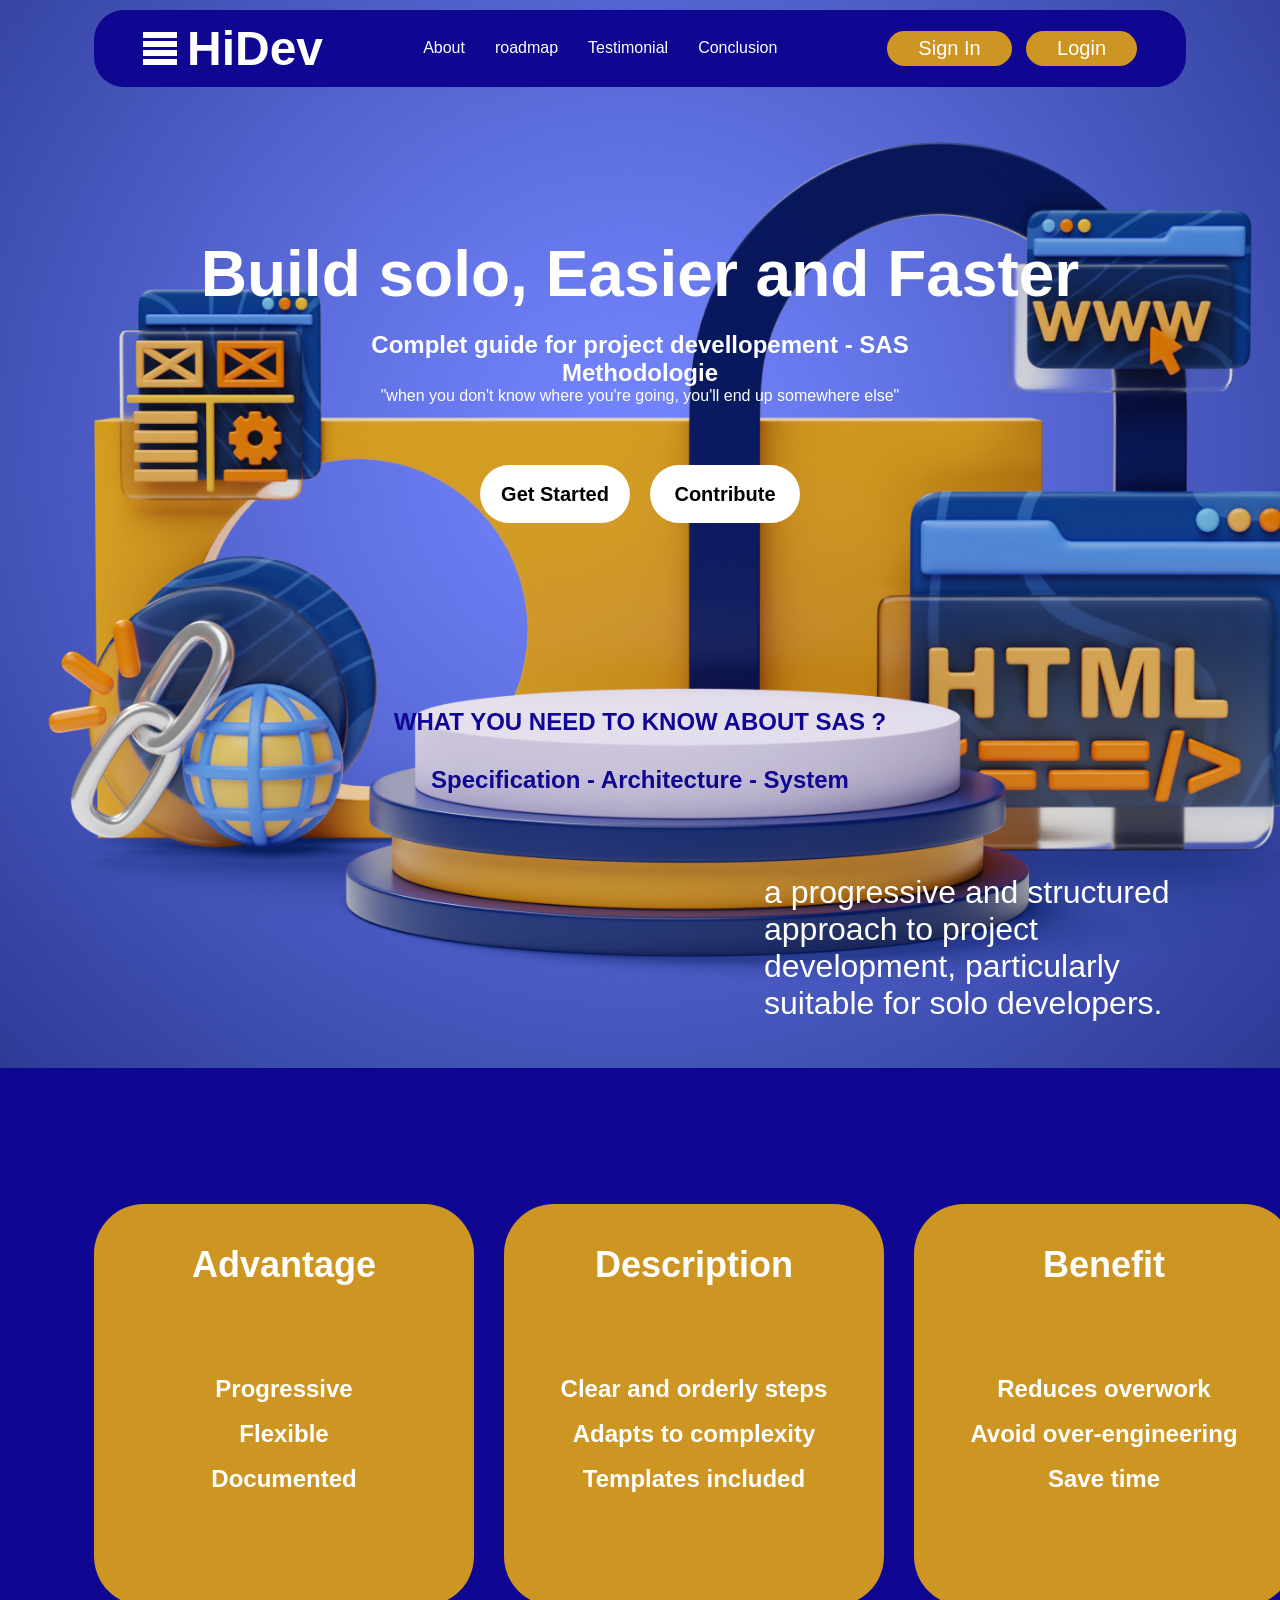
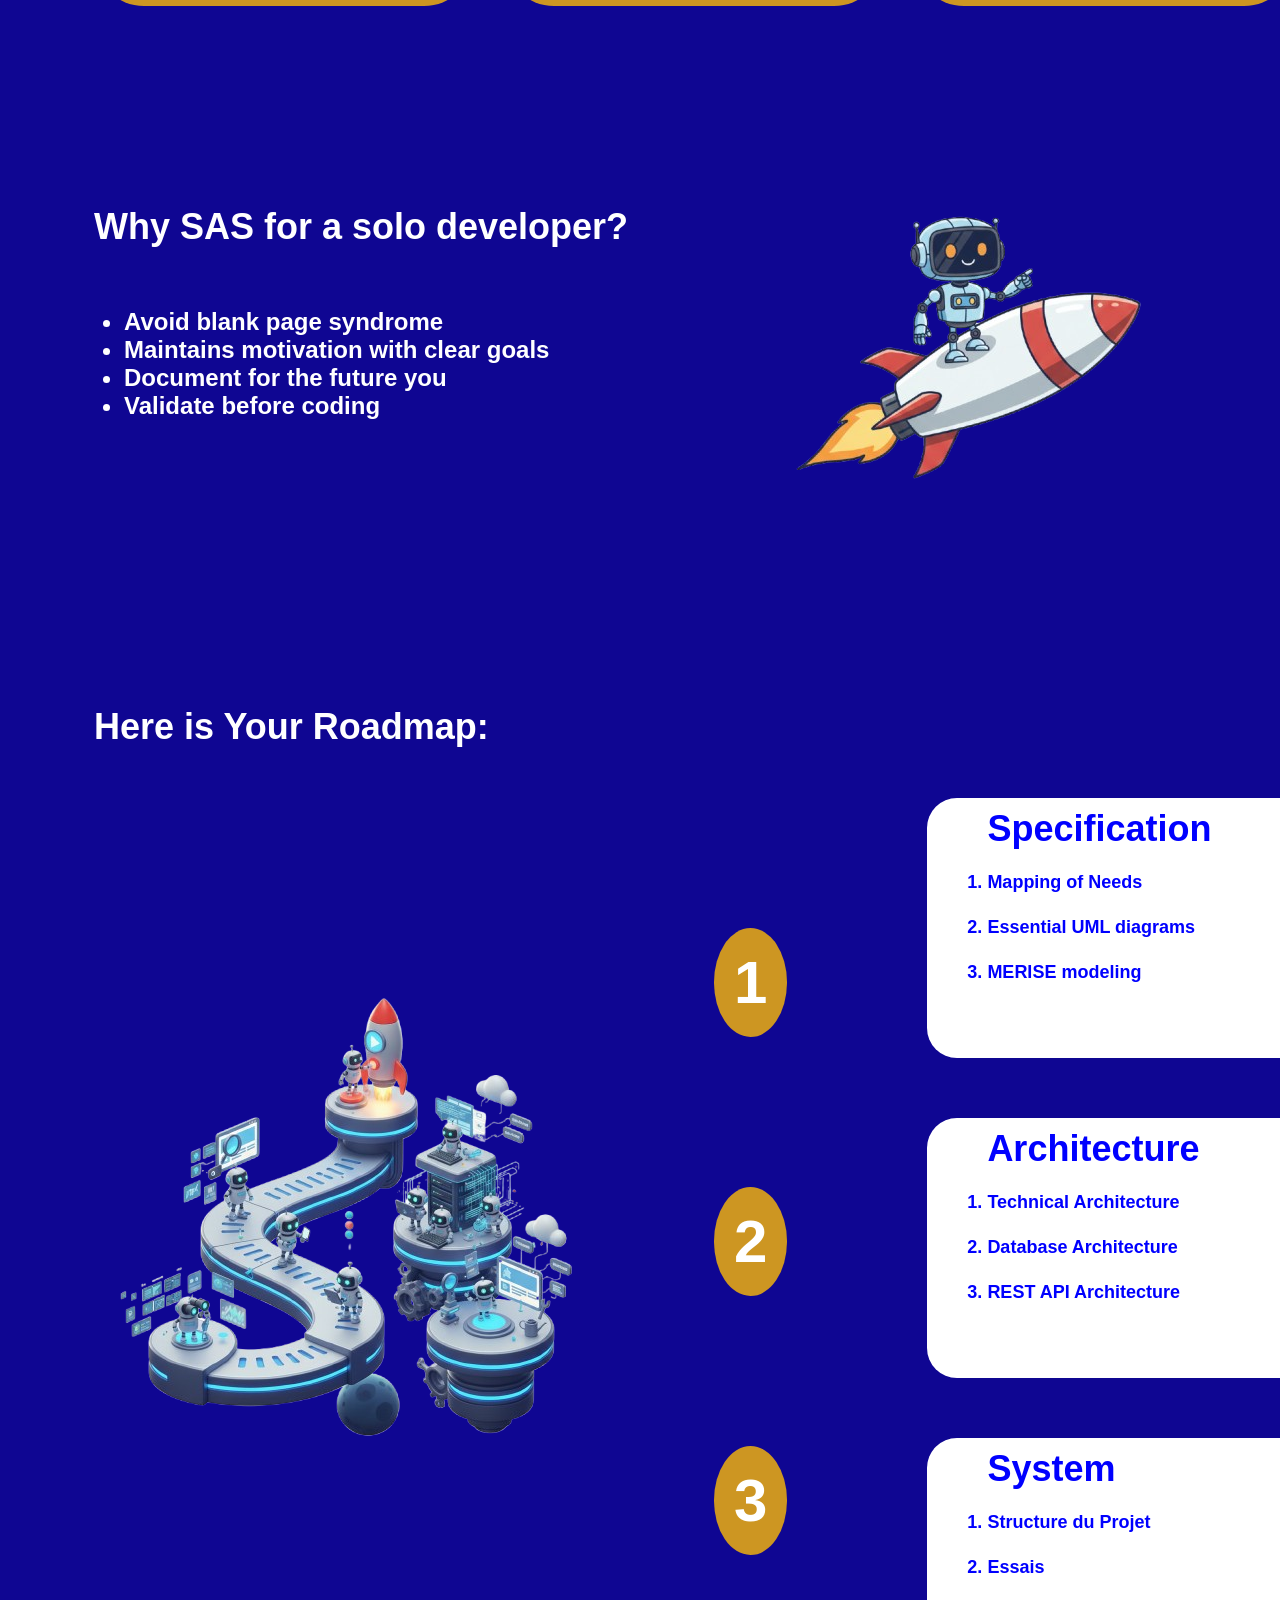
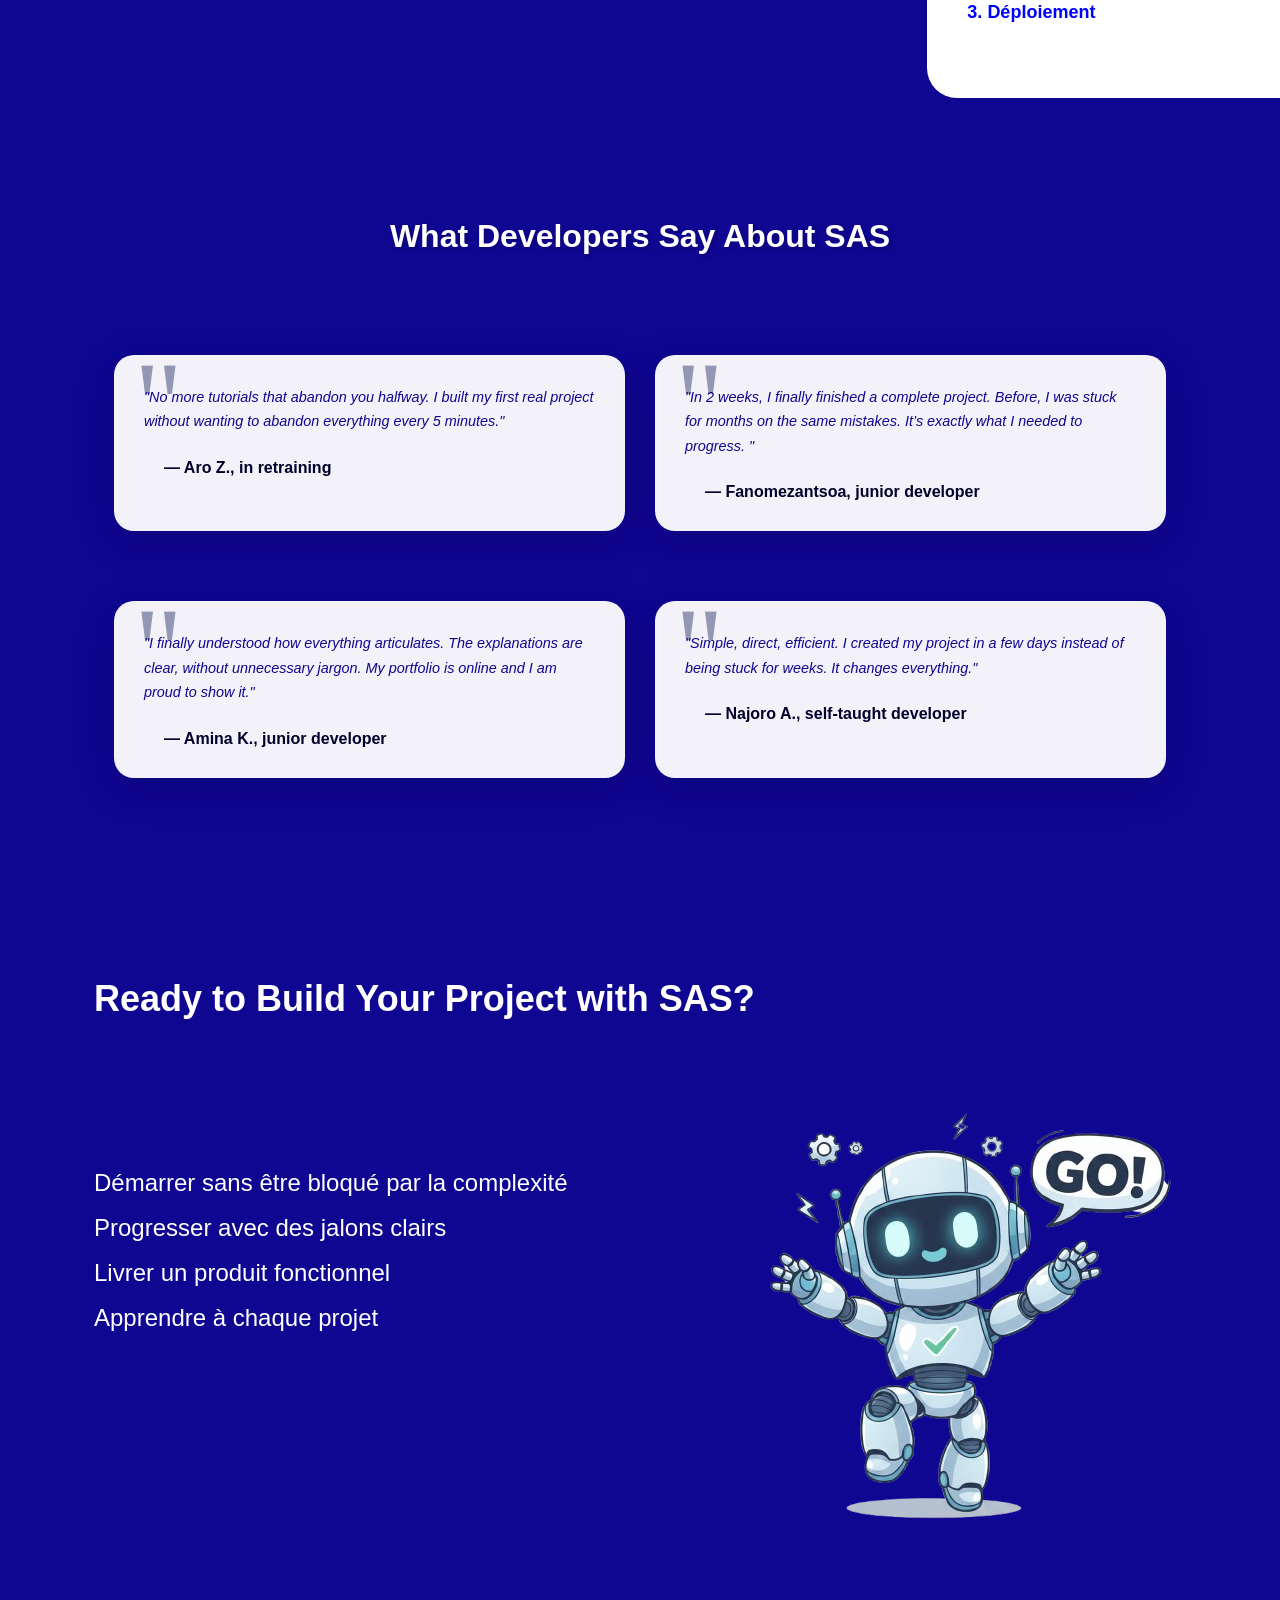
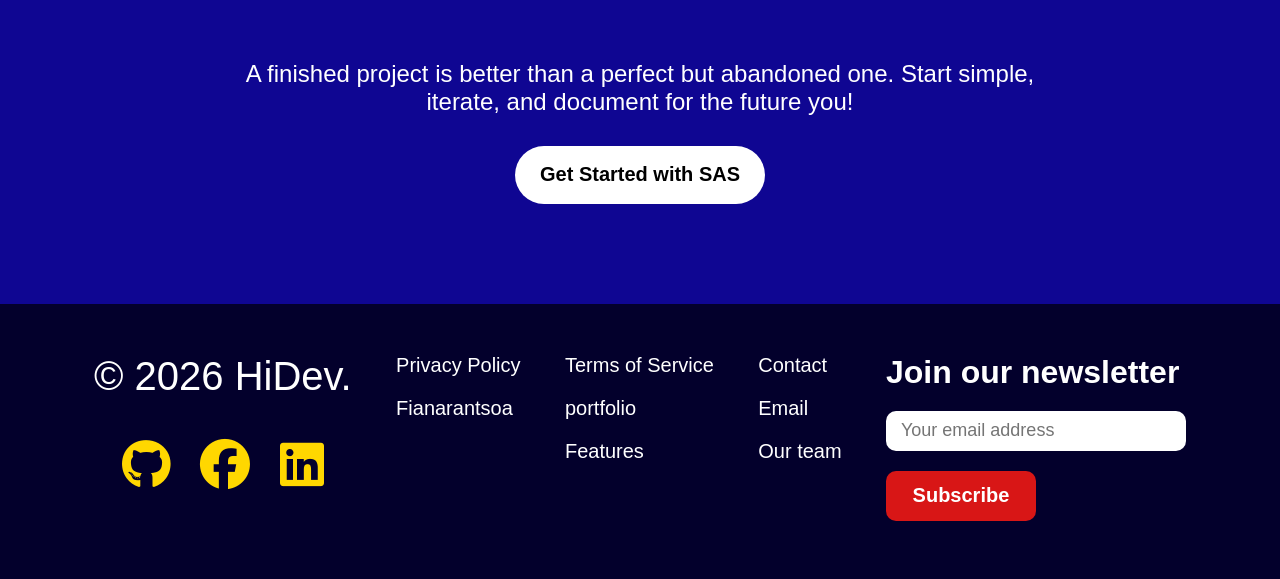
==== index.html @ 97b7d550 "Premier commit landingPage" ====
<!DOCTYPE html>
<html lang="en">
<head>
    <meta charset="UTF-8">
    <meta name="viewport" content="width=device-width, initial-scale=1.0">
    <title>SAS</title>
    <link rel="stylesheet" href="style.css">
    <link rel="stylesheet" href="https://cdnjs.cloudflare.com/ajax/libs/font-awesome/6.4.0/css/all.min.css">
</head>
<body>
    
    <div id="container">
        <img src="11349654.jpg" class="hero-bg-image">
        <header>
            <a href="#">
                <div class="logo">
                    <div class="barres">
                        <div></div><!-- 4 barres before logo-->
                        <div></div><!-- 4 barres before logo-->
                        <div></div><!-- 4 barres before logo-->
                        <div></div><!-- 4 barres before logo-->
                    </div>
                    <h1>HiDev</h1>
                </div>
            </a>
            <nav>
                <ul>
                    <li><a href="#">About</a></li>
                    <li><a href="#">roadmap</a></li>
                    <li><a href="#">Testimonial</a></li>
                    <li><a href="#">Conclusion</a></li>
                </ul>
            </nav>
            <div >
                <button>Sign In</button>
                <button id="login">Login</button>
            </div>
        </header>

        <div class="loginForm">
            <form action="" class="form">
                <input type="text" placeholder="Name">
                <input type="email" placeholder="Email">
                <input type="password" placeholder="Password">
                <button>submit</button>
            </form>
        </div>

        <section class="hero">
            <h1 class="hero-title">Build solo, Easier and Faster</h1>
            <h2 class="subtitle">Complet guide for project devellopement - SAS Methodologie </h2>
            <p>"when you don't know where you're going, you'll end up somewhere else"</p>
            <div class="herobtn">
                <button class="cta-button">Get Started</button>
                <button class="cta-button">Contribute</button>
            </div>
        </section>

        <article>
            <h2>WHAT YOU NEED TO KNOW ABOUT SAS ?</h2>
            <h3>
                Specification - Architecture - System
            </h3>
            <p>
                a progressive and structured approach to project development, particularly suitable for solo developers.
            </p>
        </article>

        <div class="section">
            <div class="cards">
                <div class="card hover">
                    <h3>Advantage</h3>
                    <ul>
                        <li>Progressive</li>
                        <li>Flexible</li>
                        <li>Documented</li>
                    </ul>
                </div>
                <div class="card hover">
                    <h3>Description</h3>
                    <ul>
                        <li>Clear and orderly steps</li>
                        <li>Adapts to complexity</li>
                        <li>Templates included</li>
                    </ul>
                </div>
                <div class="card hover">
                    <h3>Benefit</h3>
                    <ul>
                        <li>Reduces overwork</li>
                        <li>Avoid over-engineering</li>
                        <li>Save time</li>
                    </ul>
                </div>
            </div>
        </div>

        <div class="advantages">
            <section class="left">
                <h1>Why SAS for a solo developer?</h1>
                <ul>
                    <li>Avoid blank page syndrome</li>
                    <li>Maintains motivation with clear goals</li>
                    <li>Document for the future you</li>
                    <li>Validate before coding</li>
                </ul>
            </section>
            <img   src="image-removebg-preview(1).png" alt="working robots">
        </div>

        <div class="roadmap">
            <h1>Here is Your Roadmap:</h1>

            <div class="gridContainer">
                <img src="image-removebg-preview.png" alt="micile robots">
                <div class="level">
                    <div class="step">
                        <h2>1</h2>
                    </div>
                    <div class="step">
                        <h2>2</h2>
                    </div>
                    <div class="step">
                        <h2>3</h2>
                    </div>
                </div>
                <div class="cards">
                    <div class="card hover">
                        <h3> Specification</h3>
                        <ol>
                            <li>Mapping of Needs</li>
                            <li>Essential UML diagrams</li>
                            <li>MERISE modeling</li>
                        </ol>
                    </div>
                    <div class="card    hover">
                        <h3> Architecture</h3>
                        <ol>
                            <li>Technical Architecture</li>
                            <li>Database Architecture</li>
                            <li>REST API Architecture</li>
                        </ol>
                    </div>
                    <div class="card hover">
                        <h3> System</h3>
                        <ol>
                            <li>Structure du Projet</li>
                            <li>Essais</li>
                            <li>Déploiement</li>
                        </ol>
                    </div>
                </div>
            </div>
            
        </div>

        <div class="testimonials">
            <h1>What Developers Say About SAS</h1>
            <div class="cards">
                <div class="card ">
                    <p>"No more tutorials that abandon you halfway. I built my first real project without wanting to abandon everything every 5 minutes."</p>
                    <h3> — Aro Z., in retraining</h3>
                </div>
                <div class="card ">
                    <p>"In 2 weeks, I finally finished a complete project. Before, I was stuck for months on the same mistakes. It’s exactly what I needed to progress. "</p>
                    <h3>— Fanomezantsoa, junior developer</h3>
                </div>
                <div class="card">
                    <p>"I finally understood how everything articulates. The explanations are clear, without unnecessary jargon. My portfolio is online and I am proud to show it."</p>
                    <h3>— Amina K., junior developer</h3>
                </div>
                <div class="card">
                    <p>"Simple, direct, efficient. I created my project in a few days instead of being stuck for weeks. It changes everything."</p>
                    <h3>— Najoro A., self-taught developer</h3>
                </div>
            </div>
        </div>

        <div class="conclusion">
            <h1>Ready to Build Your Project with SAS?</h1>
            <div class="project">
                <ul>
                    <li>Démarrer sans être bloqué par la complexité</li>
                    <li>Progresser avec des jalons clairs</li>
                    <li>Livrer un produit fonctionnel</li>
                    <li>Apprendre à chaque projet</li>
                </ul>
                <img src="image-removebg-preview(2).png" alt="go! robots">
            </div>
        </div>

        <div class="cta">
            <p> A finished project is better than a perfect but abandoned one. Start simple, iterate, and document for the future you!</p>
            <button class="cta-button">Get Started with SAS</button>
        </div>
    </div>

    <footer>
        <div>
            <p>&copy; 2026 HiDev.</p>
            <div class="icon-container">
                <div class="icon-box">
                    <a href="https://github.com"><i class="fab fa-github"></i></a>
                </div>
                
                <div class="icon-box">
                    <a href="https://www.facebook.com"><i class="fab fa-facebook"></i></a>
                </div>
            
                <div class="icon-box">
                    <a href="https://www.linkedin.com"><i class="fab fa-linkedin"></i></a>
                </div>
            </div>
        </div>
        
        <nav>
            <ul>
                <li><a href="404.html">Privacy Policy</a></li>
                <li><a href="404.html">Fianarantsoa</a></li>
            </ul>
        </nav>

        <nav>
            <ul>
                <li><a href="404.html">Terms of Service</a></li>
                <li><a href="404.html">portfolio</a></li>
                <li><a href="404.html">Features</a></li>
            </ul>
        </nav>
        
        <nav>
            <ul>
                <li><a href="404.html">Contact</a></li>
                <li><a href="404.html">Email</a></li>
                <li><a href="404.html">Our team</a></li>
            </ul>
        </nav>

        
        <div class="footerbtn">
            <h1 class="newsletter">Join our newsletter</h1>
            <input type="email" placeholder="Your email address">
            <button class="cta-button">Subscribe</button>
        </div>
        

    </footer>

    <script src="script.js"></script>
    
</body>
</html>
---- style.css ----
*{
    margin: 0;
    padding: 0;
    box-sizing: border-box;
    
}

body{
    font-family: Arial, Helvetica, sans-serif;
    background-color: #0f0692;
    margin: 0;
    overflow-x: hidden; 
    width: 100%;
}

#container{
    position: relative; /* Indispensable pour que l'image se place par rapport à lui */
    padding: 0px 94px;
}

.hero-bg-image {
    position: absolute;
    left: -114px;
    top: -23px;
    width: 1600px;
    height: 1081px;
    z-index: -1;
    /* On s'assure que l'image ne bloque pas les clics sur le texte */
    pointer-events: none;
}

header{
    display: flex;
    justify-content: space-between;
    align-items: center;
    margin: 10px 0;
    padding: 11px 49px;
    background-color: #0f0692 ;
    border-radius: 30px;
}

header a{
    text-decoration: none;
}

header .logo{
    display: flex;
    align-items: center;
    gap: 10px;
    color: white;
    font-size: 24px;
    font-weight: bold;
}

/* 4 barres before logo */
header .barres{
    display: flex;
    flex-direction: column;
    gap: 3px;
}

header .barres div{
    width: 34px;
    height: 6px;
    background-color: white;
}

header nav ul{
    list-style: none;
    display: flex;
    gap: 30px;
}

header nav li a{
    text-decoration: none;
    color: white;
    font-size: 16px;
    transition: color 0.3s;
}

header nav li a::after{
    content: '';
    display: block;
    width: 0;
    height: 2px;
    background: #cd9622;
    transition: width .3s;
}

header nav li a:hover{
    color: #cd9622;
}

header nav li a:hover::after{
    width: 100%;
}

header button{
    padding: 6px 31px;
    margin-left: 10px;
    background-color: #cd9622;
    border: none;
    border-radius: 18px;
    color: white;
    font-size: 20px;
    cursor: pointer;
    transition: background-color 0.3s;
}

header button:hover{
    background-color: #b07c1e;
    transform: scale(1.1);
}

.loginForm {
    display: none;
    position: absolute;
    margin-left: 800px;
    width: 300px;
    height: 400px;
    background-color: rgba(0, 200, 255, 0.7);
    border-radius: 30px;
    padding: 30px;
}

.loginForm .form {
    display: flex;
    flex-direction: column;
    align-items: center;
    justify-content: center;
    gap: 30px;
}

.loginForm .form input{
    padding: 20px;
    font-size: 18px;
    border-radius: 30px;
    border: none;
}

.loginForm .form button {
    padding: 0px 15px;
    height: 50px;
    width: 150px;
    background-color: #d81616;
    border: none;
    border-radius: 10px;
    cursor: pointer;
    font-size: 20px;
    transition: background-color 0.3s;
    color: white;
    font-weight: bold;
}

.loginForm .form button:hover {
    background-color: #a91313;
    transform: scale(1.1);
}

section.hero{
    display: flex;
    flex-direction: column;
    align-items: center;
    margin-top: 150px;
    color: white;
}

section .hero-title{
    font-size: 64px;
}

section .subtitle{
    font-size: 24px;
    width: 600px;
    text-align: center;
    margin-top: 20px;
}

section .herobtn {
    display: flex;
    gap: 20px;
    margin-top: 60px;
}

section .cta-button {
    padding: 16px 15px;
    height: 58px;
    width: 150px;
    border: none;
    border-radius: 30px;
    cursor: pointer;
    font-size: 20px;
    transition: background-color 0.3s;
    background-color: #fff;
    color: black;
    font-weight: bold;
}

section .cta-button:hover {
    background-color: #0f0692;
    color: white;
    transform: scale(1.1);
}

article h2, article h3{
    color:#0f0692;
    font-size: 24px;
    text-align: center;
}

article h2{
    padding-top: 185px;
}

article h3{
    padding-top: 30px;
}

article p{
    position:absolute;
    font-size: 32px;
    padding-left: 670px;
    padding-top: 80px;
    padding-right: 94px;
    color: white;
}

.section .cards{
    display: grid;
    grid-template-columns: repeat(3, 1fr);
    gap: 30px;
    margin-top: 410px;
}

.section .card{
    background-color: #cd9622 ;
    border-radius: 50px;
    width: 380px;
    height: 402px;
    text-align: center;
}

.section .card h3{
    font-size: 36px;
    font-weight: bold;
    color: white;
    margin: 40px 0px 80px 0px;
}

.section .card ul {
    list-style: none;
    line-height: 45px;
    letter-spacing: 10%;
    font-size: 24px;
    color: white;
    font-weight: bold;
}

.advantages{
    display: flex;
    margin-top: 100px;
    margin-bottom: 100px;
}

.advantages .left{
    color: white;
    padding-top: 100px;
    width: 600px;
}

.advantages .left h1{
    font-size: 36px;
    margin-bottom: 60px;
}

.advantages .left ul{
    margin-left: 30px;
    /* line-height: 45px; */
    letter-spacing: 10%;
    font-size: 24px;
    font-weight: bold;
}

.advantages img{
    width: 500px;
    height: 500px;
}


.roadmap h1 {
    font-size: 36px;
    color: white;
}

.gridContainer{
    display: grid;
    grid-template-columns: repeat(4, 1fr);
    gap: 120px;
    margin-top: 30px;
}

.gridContainer img{
    width: 500px;
    height: 500px;
    margin-top: 200px;
}

.gridContainer .level {
    display: flex;
    flex-direction: column;
    align-items: center;
    color: white;
    font-size: 40px;
}

.gridContainer .level .step {
    margin-top: 150px;
    background-color: #cd9622;
    padding: 20px;
    border-radius: 50%;
}

.gridContainer .cards{
    display: flex;
    flex-direction: column;
    align-items: center;
    gap: 20px;
}

.gridContainer .cards .card {
    background-color: #fff;
    color: blue;
    letter-spacing: 10%;
    font-size: 18px;
    font-weight: bold;
    text-align: left;
    width: 400px;
    height: 260px;
    padding-left: 60px;
    padding-top: 10px;
    margin: 20px;
    border-radius: 30px;
}

.gridContainer .cards .card h3{
    font-size: 36px;
    margin-bottom: 10px;
}

.gridContainer .cards .card ol{
    line-height: 45px;
    letter-spacing: 10%;
}



.testimonials {
    max-width: 1500px;
    margin: 0 auto;
    color: white;
    padding: 100px 20px;
}

.testimonials h1 {
    text-align: center;
    font-size: 2rem;
    color: white;
    margin-bottom: 100px;
    text-shadow: 2px 2px 4px rgba(0, 0, 0, 0.2);
    animation: fadeInDown 0.8s ease;
}


.testimonials .cards {
    display: grid;
    grid-template-columns: repeat(2, 1fr);
    gap: 30px;
    animation: fadeInUp 0.8s ease 0.4s backwards;
    max-width: 1200px;
}

.testimonials .cards .card {
    background: rgba(255, 255, 255, 0.95);
    border-radius: 20px;
    padding: 30px;
    box-shadow: 0 10px 40px rgba(0, 0, 0, 0.15);
    transition: all 0.4s cubic-bezier(0.175, 0.885, 0.32, 1.275);
    position: relative;
    overflow: hidden;
}

.testimonials .cards .card::before {
    content: '"';
    position: absolute;
    top: -10px;
    left: 20px;
    font-size: 120px;
    color: rgba(2, 16, 78, 0.40);
    font-family: Georgia, serif;
    line-height: 1;
}

.testimonials .cards .card:hover {
    transform: translateY(-10px) scale(1.05);
    box-shadow: 0 20px 60px rgba(0, 0, 0, 0.25);
    background: #fff;
}

.hover:hover {
    transform: translateY(-10px) scale(1.05);
    box-shadow: 0 20px 60px rgba(0, 0, 0, 0.25);
}

.testimonials .cards .card p {
    font-size: 0.90rem;
    line-height: 1.7;
    color: #0f0692;
    margin-bottom: 25px;
    position: relative;
    z-index: 1;
    font-style: italic;
}

.testimonials .cards .card h3 {
    font-size: 1rem;
    color: #03002c;
    font-weight: 600;
    padding-left: 20px;
}



/* Effet de décalage pour les cartes */
.testimonials .cards .card:nth-child(1),
.testimonials .cards .card:nth-child(2) {
    animation: slideInLeft 0.6s ease 0.5s backwards;
}

.testimonials .cards .card:nth-child(3),
.testimonials .cards .card:nth-child(4) {
    animation: slideInLeft 0.6s ease 0.7s backwards;
    margin-top: 40px;
}


.conclusion{
    margin-top: 100px;
    margin-bottom: 100px;
}

.conclusion h1{
    font-size: 36px;
    color: white;
}

.conclusion .project{
    display: flex;
    gap: 50px;
    margin-top: 40px;
}

.conclusion .project ul {
    width: 600px;
    line-height: 45px;
    letter-spacing: 10%;
    font-size: 24px;
    color: white;
    list-style-type: none;
    padding-top: 100px;
}


.conclusion .project img{
    width: 500px;
    height: 500px;
}

.cta {
    width: 100%;
    display: flex;
    flex-direction: column;
    align-items: center;
    justify-content: center;
    margin-bottom: 100px;
}

.cta p{
    font-size: 24px;
    width: 800px;
    color: white;
    text-align: center;
}

.cta .cta-button{
    margin-top: 30px;
    padding: 16px 15px;
    height: 58px;
    width: 250px;
    border: none;
    border-radius: 30px;
    cursor: pointer;
    font-size: 20px;
    transition: background-color 0.3s;
    background-color: #fff;
    color:#000;
    font-weight: bold;
}

.cta .cta-button:hover {
    transform: scale(1.1);
}


footer{
    background-color: #03002c ;
    padding: 50px 94px;
    color: white;
    display: flex;
    justify-content: space-between;
}

footer p{
    font-size: 40px;
}

.icon-container {
    padding: 40px 0;
    display: flex;
    gap: 30px;
    flex-wrap: wrap;
    justify-content: center;
}

.icon-box {
    text-align: center;
}

.icon-box i {
    color: #FFD700;
    font-size: 50px;
    transition: transform 0.3s ease;
}

.icon-box i:hover {
    transform: scale(1.2);
}


footer nav ul{
    list-style: none;
}

footer nav ul li{
    margin-bottom: 20px;
}

footer nav ul li a{
    text-decoration: none;
    color: white;
    font-size: 20px;
    transition: color 0.3s;
}
footer .footerbtn{
    display: flex;
    flex-direction: column;
    gap: 20px;
}

footer .footerbtn input{
    padding: 16px 15px;
    height: 40px;
    width: 300px;
    border-radius: 10px;
    border: none;
    font-size: 18px;
}

footer .footerbtn input:hover{
    box-shadow: 0 0 5px #cd9622;
}

footer .footerbtn button{
    padding: 0px 15px;
    height: 50px;
    width: 150px;
    background-color: #d81616;
    border: none;
    border-radius: 10px;
    cursor: pointer;
    font-size: 20px;
    transition: background-color 0.3s;
    color: white;
    font-weight: bold;
}

footer .footerbtn button:hover{
    background-color: #a91313;
    transform: scale(1.1);
}



@keyframes fadeInDown {
    from {
        opacity: 0;
        transform: translateY(-30px);
    }
    to {
        opacity: 1;
        transform: translateY(0);
    }
}

@keyframes fadeInUp {
    from {
        opacity: 0;
        transform: translateY(30px);
    }
    to {
        opacity: 1;
        transform: translateY(0);
    }
}

@keyframes slideInLeft {
    from {
        opacity: 0;
        transform: translateX(-50px);
    }
    to {
        opacity: 1;
        transform: translateX(0);
    }
}

/* Responsive */
@media (max-width: 768px) {
    .testimonials h1 {
        font-size: 2rem;
    }

    .subtitle {
        font-size: 1rem;
        margin-bottom: 40px;
    }

    .cards {
        grid-template-columns: 1fr;
        gap: 20px;
    }

    .card {
        padding: 25px;
    }
}
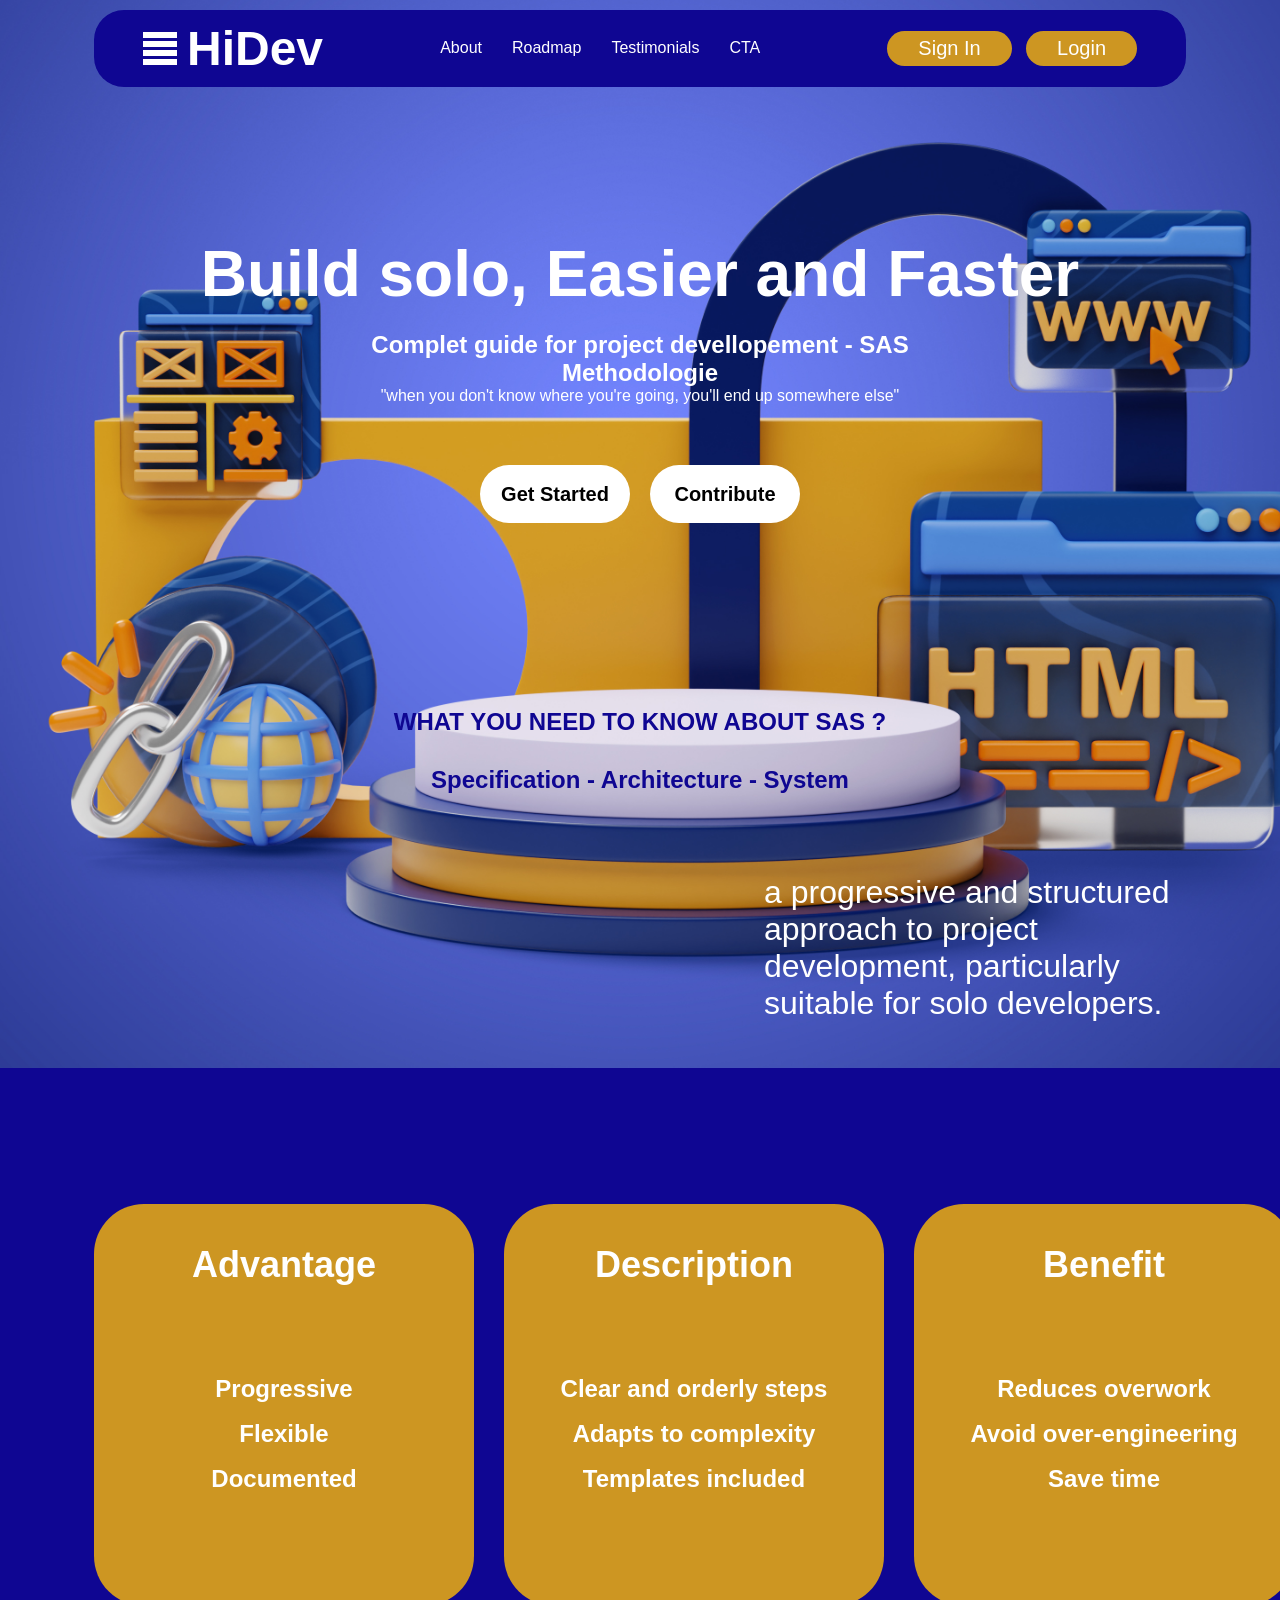
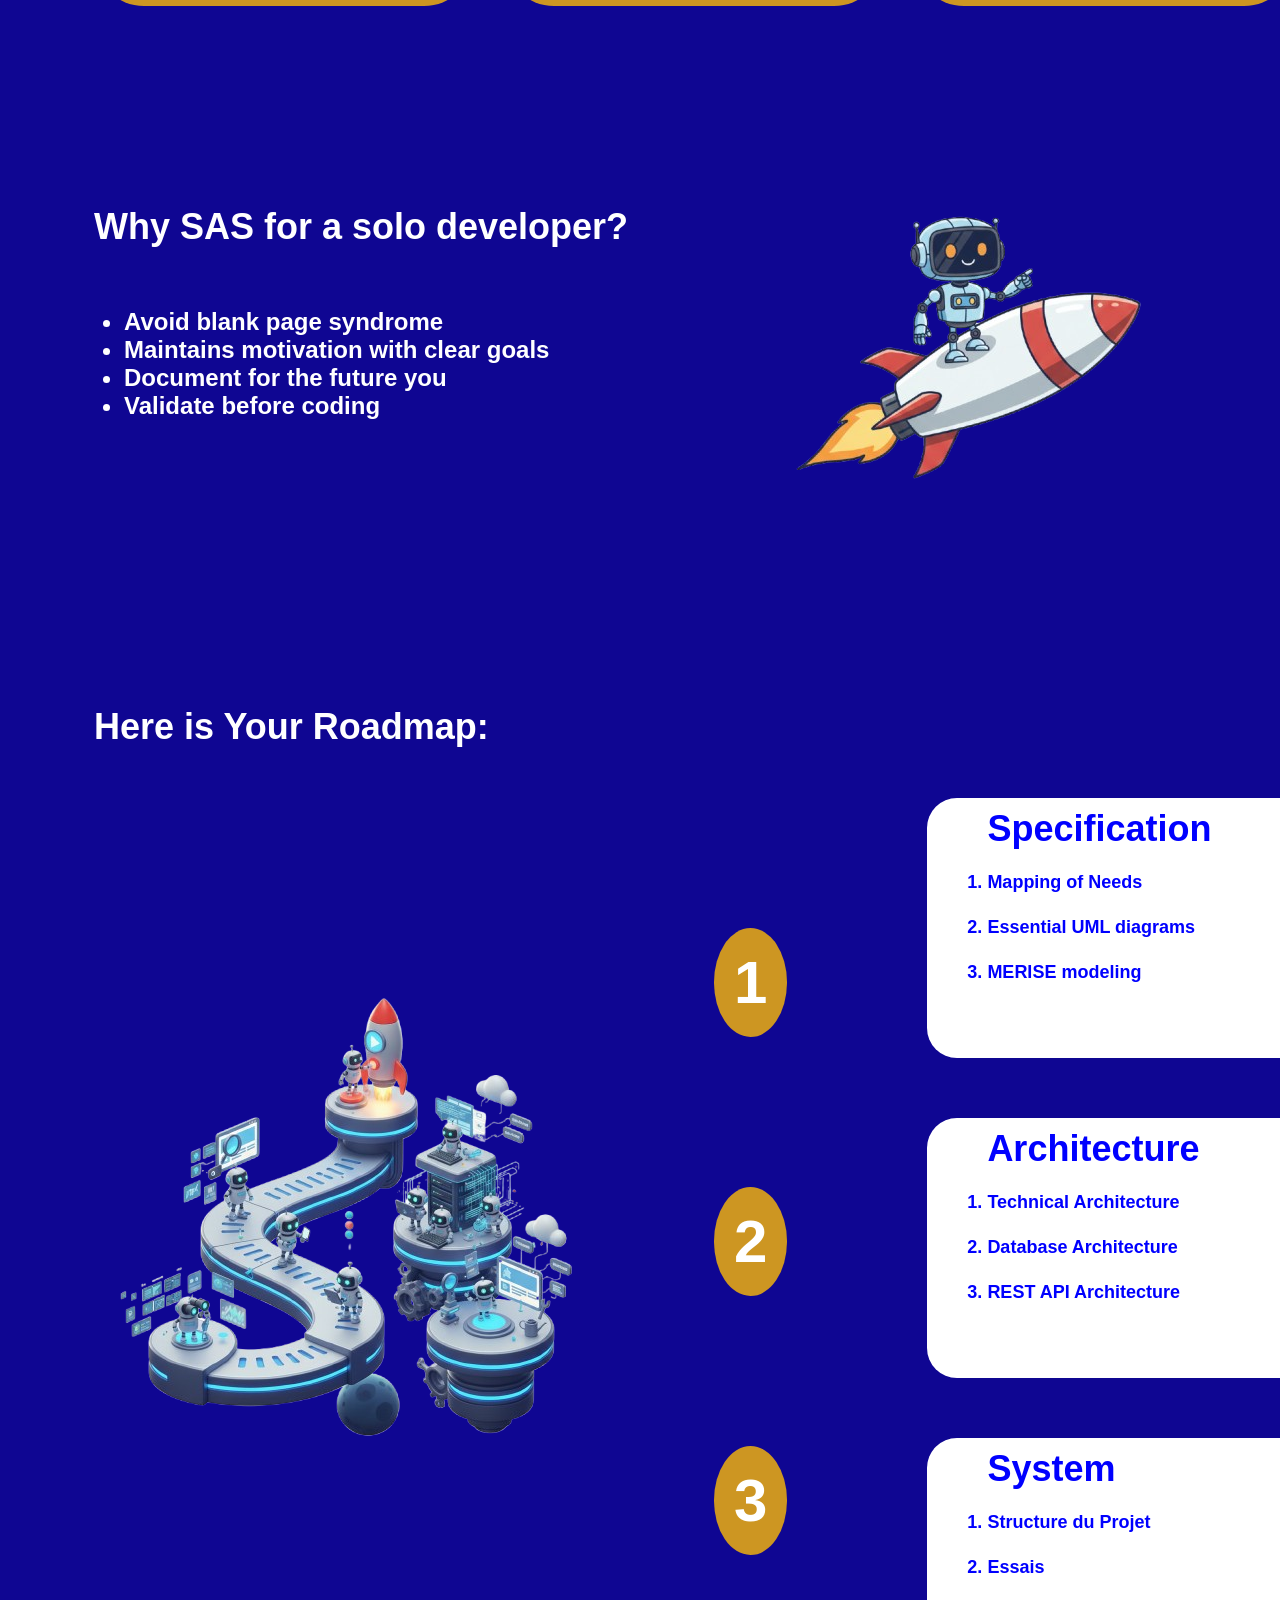
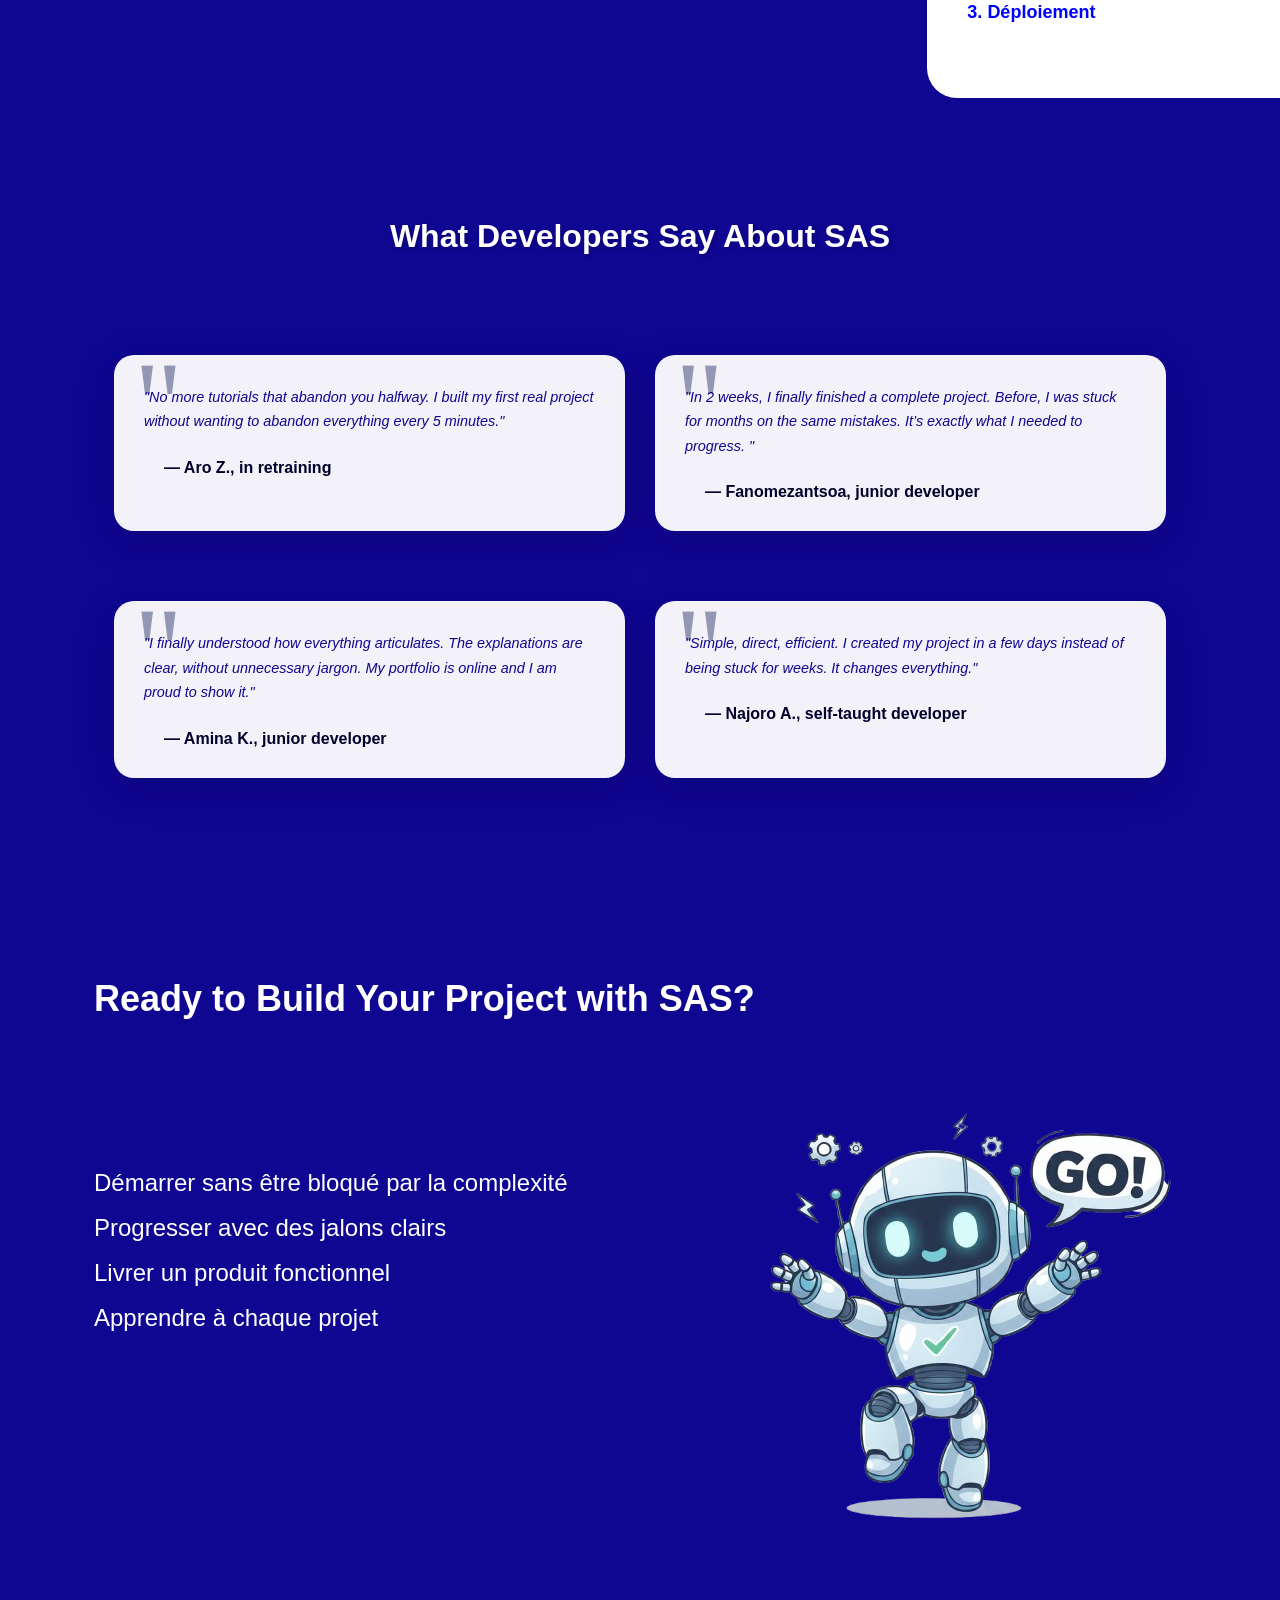
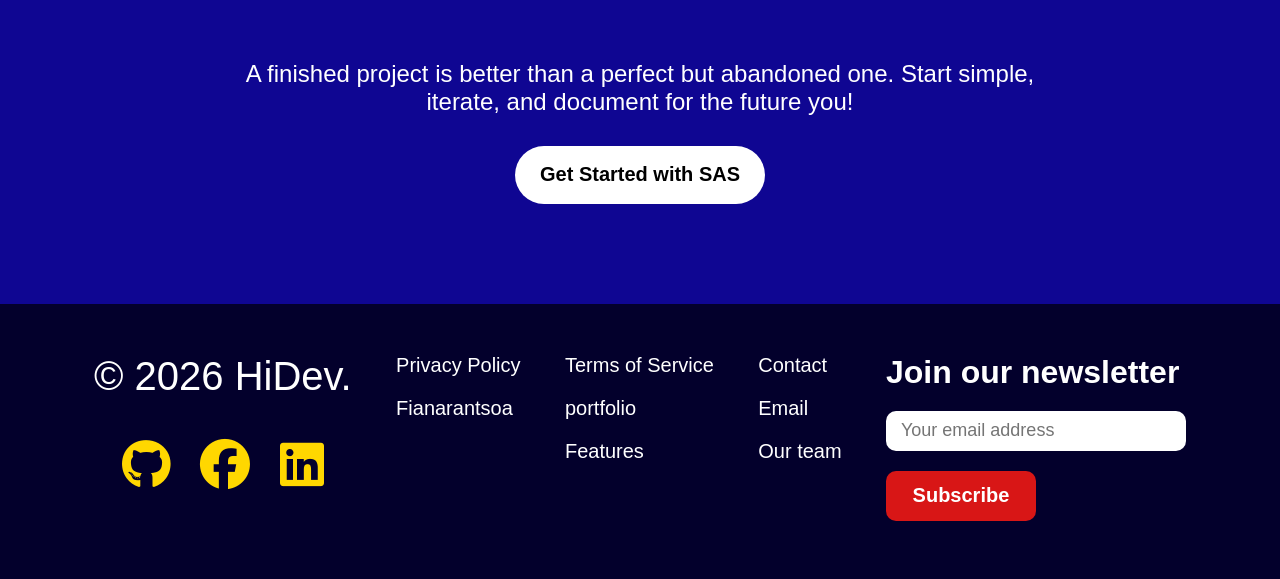
==== commit 573d7986: "Ajout de l'ID sur les nav et scroll-behavior: smooth;" ====
--- a/index.html
+++ b/index.html
@@ -25,14 +25,14 @@
             </a>
             <nav>
                 <ul>
-                    <li><a href="#">About</a></li>
-                    <li><a href="#">roadmap</a></li>
-                    <li><a href="#">Testimonial</a></li>
-                    <li><a href="#">Conclusion</a></li>
+                    <li><a href="#About">About</a></li>
+                    <li><a href="#Roadmap">Roadmap</a></li>
+                    <li><a href="#Testimonials">Testimonials</a></li>
+                    <li><a href="#CTA">CTA</a></li>
                 </ul>
             </nav>
             <div >
-                <button>Sign In</button>
+                <button id="login">Sign In</button>
                 <button id="login">Login</button>
             </div>
         </header>
@@ -66,7 +66,7 @@
             </p>
         </article>
 
-        <div class="section">
+        <div class="section" id="About">
             <div class="cards">
                 <div class="card hover">
                     <h3>Advantage</h3>
@@ -108,7 +108,7 @@
             <img   src="image-removebg-preview(1).png" alt="working robots">
         </div>
 
-        <div class="roadmap">
+        <div class="roadmap" id="Roadmap">
             <h1>Here is Your Roadmap:</h1>
 
             <div class="gridContainer">
@@ -154,7 +154,7 @@
             
         </div>
 
-        <div class="testimonials">
+        <div class="testimonials" id="Testimonials">
             <h1>What Developers Say About SAS</h1>
             <div class="cards">
                 <div class="card ">
@@ -176,7 +176,7 @@
             </div>
         </div>
 
-        <div class="conclusion">
+        <div class="conclusion" id="CTA">
             <h1>Ready to Build Your Project with SAS?</h1>
             <div class="project">
                 <ul>
--- a/style.css
+++ b/style.css
@@ -653,3 +653,7 @@
         padding: 25px;
     }
 }
+
+html{
+    scroll-behavior: smooth;
+}
